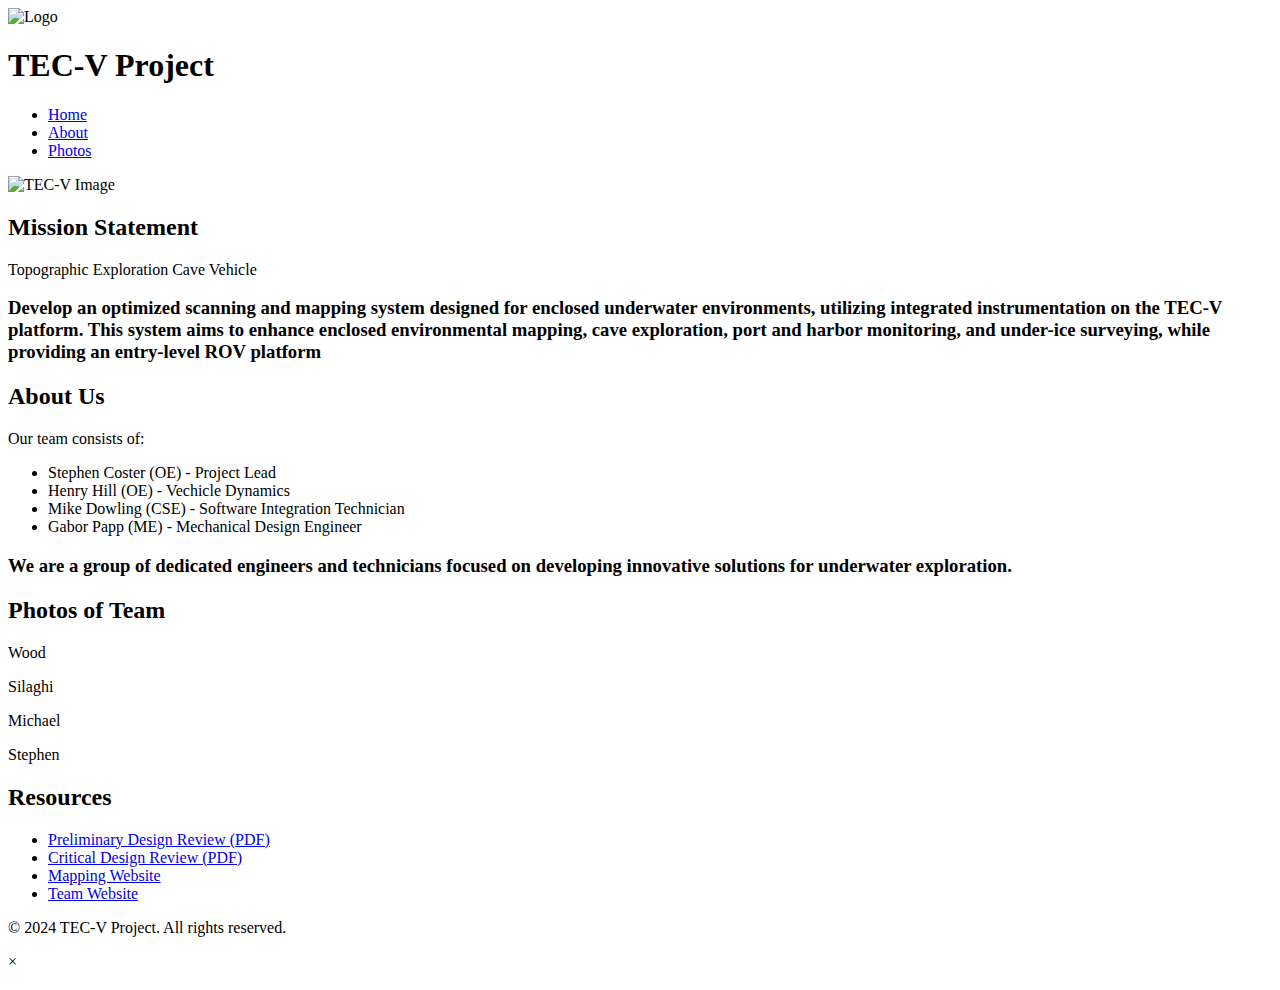
==== about.html @ ed129f12 "Add files via upload" ====
<!DOCTYPE html>
<html lang="en">
<head>
    <meta charset="UTF-8">
    <meta name="viewport" content="width=device-width, initial-scale=1.0">
    <title>TEC-V Project</title>
    <link rel="stylesheet" href="css/style.css">
    <link rel="stylesheet" href="https://fonts.googleapis.com/css2?family=Roboto+Mono:wght@400;700&display=swap">
    <link rel="stylesheet" href="fontawesome/css/all.min.css">
</head>
<body>
    <header>
        <div class="container">
            <div class="logo-container">
                <img src="images/Logo.png" alt="Logo" class="logo-img">
                <h1 class="logo">TEC-V Project</h1>
            </div>
            <nav>
                <div class="menu-icon" onclick="toggleMenu()">
                    <i class="fas fa-bars"></i>
                </div>
                <ul class="nav-list">
                    <li><a href="index.html">Home</a></li>
                    <li><a href="about.html">About</a></li>
                    <li><a href="photos.html">Photos</a></li>
                </ul>
            </nav>
        </div>
    </header>

    <section class="about">
        <img src="images/TeamPhoto.jpg" alt="TEC-V Image" class="tecv-img2">
    </section>
    
    

    <section class="mission">
        <div class="section-content">
            <h2>Mission Statement</h2>
            <h2-2>Topographic</h2-2>
            <h2-2>Exploration</h2-2>
            <h2-2>Cave</h2-2>
            <h2-2>Vehicle</h2-2>
            <h3>Develop an optimized scanning and mapping system designed 
                for enclosed underwater environments, utilizing integrated 
                instrumentation on the TEC-V platform. This system aims to 
                enhance enclosed environmental mapping, cave exploration, 
                port and harbor monitoring, and under-ice surveying, while 
                providing an entry-level ROV platform</h3>
        </div>
    </section>

    <section class="about">
        <div class="section-content">
            <h2>About Us</h2>
            <p>Our team consists of:</p>
            <ul>
                <li>Stephen Coster (OE) - Project Lead</li>
                <li>Henry Hill (OE) - Vechicle Dynamics </li>
                <li>Mike Dowling (CSE) - Software Integration Technician</li>
                <li>Gabor Papp (ME) - Mechanical Design Engineer</li>
            </ul>
            <h3>We are a group of dedicated engineers and technicians 
                focused on developing innovative solutions for underwater 
                exploration.</h3>
        </div>
    </section> 

    <section class="team-photos">
        <div class="section-content-photos">
            <h2>Photos of Team</h2>
            <div class="hex-grid">
                <div class="hex tooltip" data-name="Wood" data-job="Systems Engineer" data-summary="Wood is responsible for the system engineering of TEC-V." style="background-image: url('images/Wood.jpg');">
                    <p>Wood</p>
                    
                </div>
                <div class="hex tooltip" data-name="Silaghi" data-job="ROV Technician" data-summary="Silaghi manages the remotely operated vehicle systems." style="background-image: url('images/Silaghi.jpg');">
                    <p>Silaghi</p>
                    
                </div>
                <div class="hex tooltip" data-name="Michael" data-job="Software Integration Technician" data-summary="Michael handles the software integration for TEC-V." style="background-image: url('images/Michael.jpg');">
                    <p>Michael</p>
                    
                </div>
                <div class="hex tooltip" data-name="Stephen" data-job="Mechanical Design Engineer" data-summary="Stephen oversees the mechanical design of the project." style="background-image: url('images/Stephen.jpg');">
                    <p>Stephen</p>
                    
                </div>
            </div>
        </div>
    </section>

    <section class="links">
        <div class="section-content">
            <h2>Resources</h2>
            <ul>
                <li><a href="PDR.pdf" target="_blank">Preliminary Design Review (PDF)</a></li>
                <li><a href="CDR.pdf" target="_blank">Critical Design Review (PDF)</a></li>
                <li><a href="https://bluecodehydra.github.io/3DCloudPlot_Webpage/" target="_blank">Mapping Website</a></li>
                <li><a href="https://bluecodehydra.github.io/FIT_Project-TEC_V/team.html" target="_blank">Team Website</a></li>
            </ul>
        </div>
    </section>

    <footer>
        <div class="container">
            <p>&copy; 2024 TEC-V Project. All rights reserved.</p>
        </div>
    </footer>

    <!-- Modal for design details and team member details -->
    <div id="teamModal" class="modal">
        <div class="modal-content">
            <span class="close">&times;</span>
            <div class="hex big-hex">
                <div class="hex-in">
                    <div id="modalImage" class="hex-img"></div>
                </div>
            </div>
            <div class="modal-text">
                <h2 id="modalName"></h2>
                <h3 id="modalJob"></h3>
                <p id="modalSummary"></p>
            </div>
        </div>
    </div>

    <script>
        function toggleMenu() {
            var navList = document.querySelector('.nav-list');
            navList.classList.toggle('active');
        }

        window.addEventListener('scroll', function() {
            var sections = document.querySelectorAll('section');
            sections.forEach(function(section) {
                var rect = section.getBoundingClientRect();
                var distanceFromTop = rect.top - window.innerHeight;
                var distanceFromBottom = rect.bottom;

                if (distanceFromTop < 0 && distanceFromBottom > 0) {
                    section.style.opacity = 1;
                    section.style.transform = `translateY(0px)`;
                } else {
                    section.style.opacity = 0;
                    section.style.transform = 'translateY(20px)';
                }
            });
        });

        // Modal functionality
        var modal = document.getElementById("teamModal");
        var modalImage = document.getElementById("modalImage");
        var modalName = document.getElementById("modalName");
        var modalJob = document.getElementById("modalJob");
        var modalSummary = document.getElementById("modalSummary");

        document.querySelectorAll('.hex').forEach(function(hex) {
            hex.addEventListener('click', function() {
                modal.style.display = "block";
                modalImage.style.backgroundImage = hex.style.backgroundImage;
                modalName.textContent = hex.dataset.name;
                modalJob.textContent = hex.dataset.job || hex.dataset.name; // Use the name as job if not provided
                modalSummary.textContent = hex.dataset.summary;
            });
        });

        document.querySelector('.modal .close').addEventListener('click', function() {
            modal.style.display = "none";
        });

        window.addEventListener('click', function(event) {
            if (event.target == modal) {
                modal.style.display = "none";
            }
        });

        document.querySelectorAll('.hex').forEach(function(hex) {
            hex.addEventListener('mouseover', function(e) {
                const popupCue = this.querySelector('.popup-cue');
                popupCue.classList.add('show-popup');

                hex.addEventListener('mousemove', function(e) {
                    const rect = hex.getBoundingClientRect();
                    popupCue.style.left = (e.clientX - rect.left + 20) + 'px'; // Adjusted to position to the right
                    popupCue.style.top = (e.clientY - rect.top - 10) + 'px'; // Adjusted to align vertically with cursor
                });
            });

            hex.addEventListener('mouseout', function() {
                const popupCue = this.querySelector('.popup-cue');
                popupCue.classList.remove('show-popup');
            });
        });
    </script>
</body>
</html>
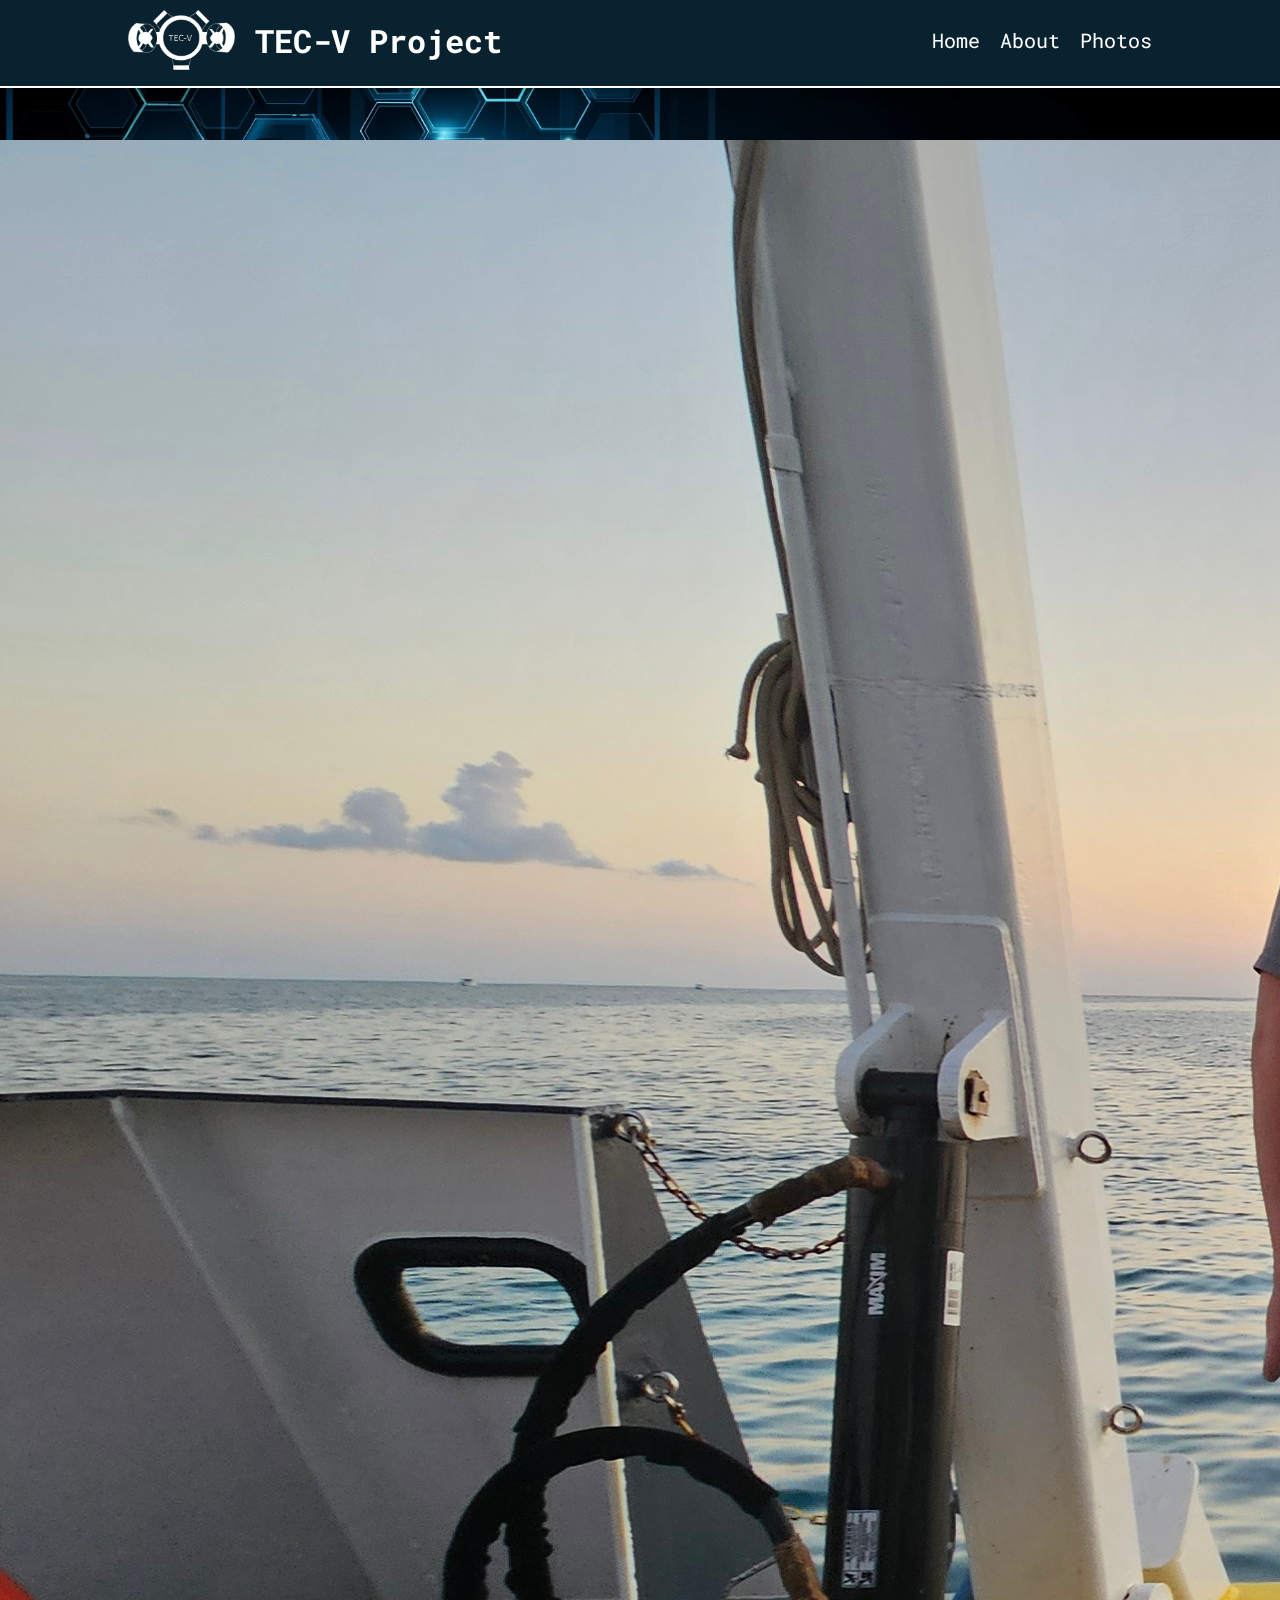
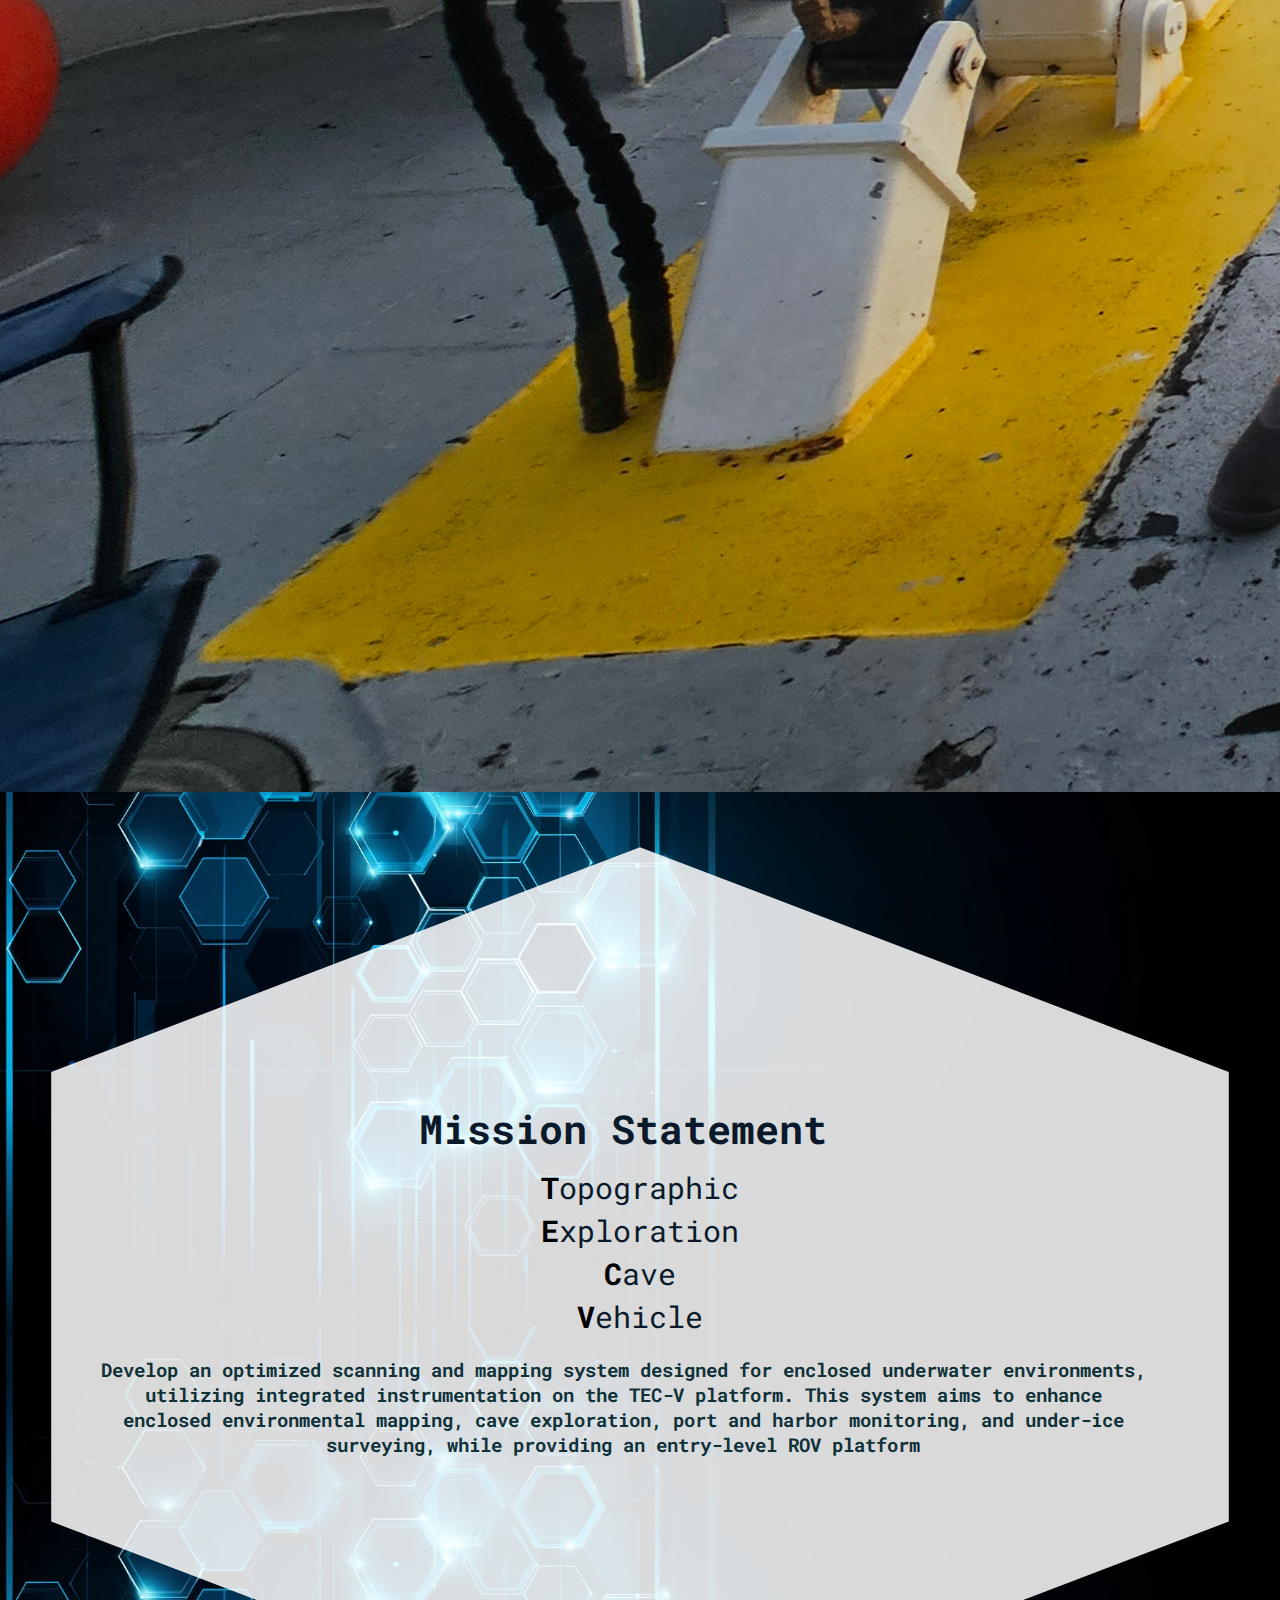
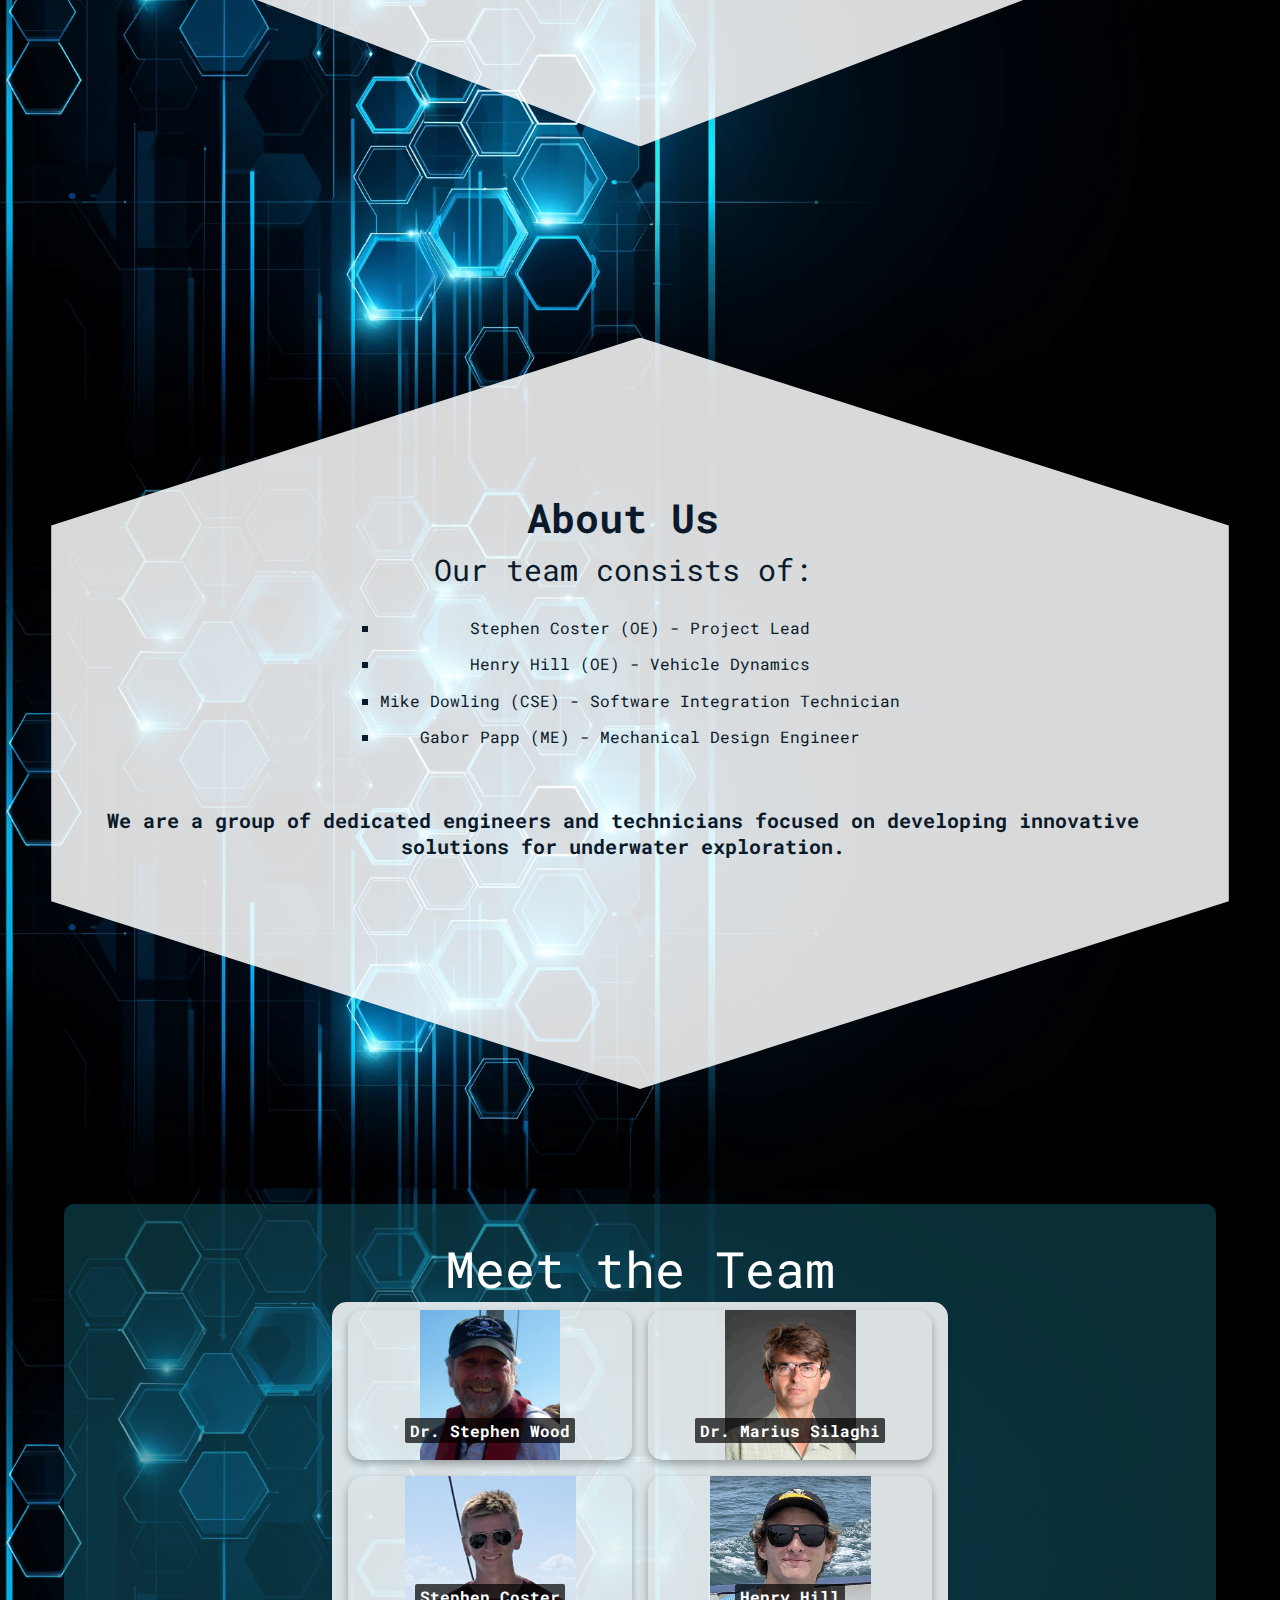
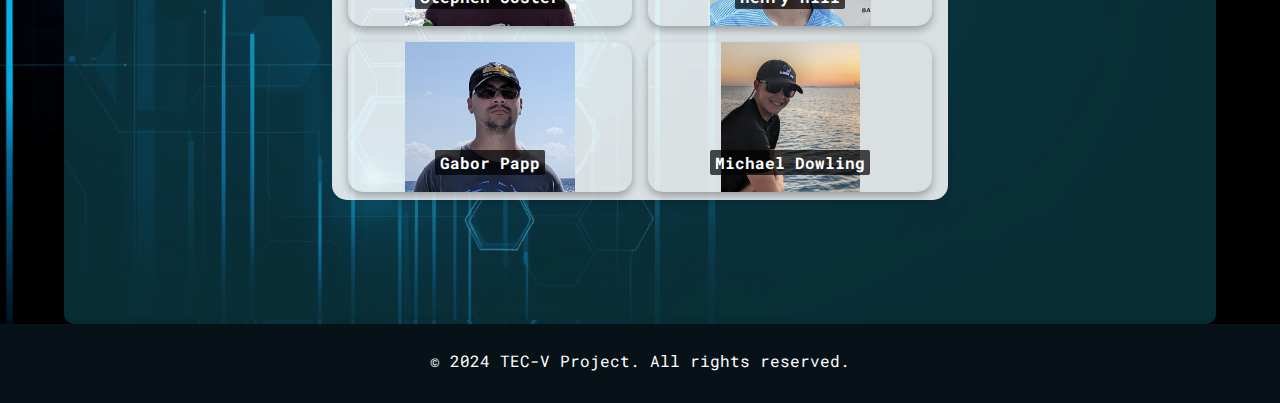
==== commit 27deb0e0: "Update about.html" ====
--- a/about.html
+++ b/about.html
@@ -28,10 +28,16 @@
         </div>
     </header>
 
+    <!-- Spacing -->
     <section class="about">
-        <img src="images/TeamPhoto.jpg" alt="TEC-V Image" class="tecv-img2">
-    </section>
-    
+    </section>
+
+    <!-- Image Section -->
+    <section class="image-section">
+        <div class="image-container">
+            <img src="images/TeamPhoto.jpg" alt="TEC-V Image" class="centered-image">
+        </div>
+    </section>
     
 
     <section class="mission">
@@ -56,7 +62,7 @@
             <p>Our team consists of:</p>
             <ul>
                 <li>Stephen Coster (OE) - Project Lead</li>
-                <li>Henry Hill (OE) - Vechicle Dynamics </li>
+                <li>Henry Hill (OE) - Vehicle Dynamics </li>
                 <li>Mike Dowling (CSE) - Software Integration Technician</li>
                 <li>Gabor Papp (ME) - Mechanical Design Engineer</li>
             </ul>
@@ -64,41 +70,59 @@
                 focused on developing innovative solutions for underwater 
                 exploration.</h3>
         </div>
-    </section> 
-
-    <section class="team-photos">
-        <div class="section-content-photos">
-            <h2>Photos of Team</h2>
-            <div class="hex-grid">
-                <div class="hex tooltip" data-name="Wood" data-job="Systems Engineer" data-summary="Wood is responsible for the system engineering of TEC-V." style="background-image: url('images/Wood.jpg');">
-                    <p>Wood</p>
-                    
+    </section>
+
+    <section class="design">
+        <div class="design-section">
+            <h2-2>Meet the Team</h2-2>
+                <div class="design-item">
+                    <div class="grid">
+                        <div class="rectangle tooltip" 
+                            data-name="Dr. Stephen Wood" 
+                            data-job="Program Chair for Ocean Engineering" 
+                            data-summary="Professor | College of Engineering and Science - Ocean Engineering and Marine Sciences" 
+                            style="background-image: url('images/Wood.jpg');">
+                            <p>Dr. Stephen Wood</p>
+                        </div>
+                        <div class="rectangle tooltip" 
+                            data-name="Dr. Marius Silaghi" 
+                            data-job="Professor | College of Engineering and Science - Electrical Engineering and Computer Science" 
+                            data-summary="" 
+                            style="background-image: url('images/Silaghi.jpg');">
+                            <p>Dr. Marius Silaghi</p>
+                        </div>
+                        <div class="rectangle tooltip" 
+                            data-name="Project Lead" 
+                            data-job="Major: Ocean Engineer" 
+                            data-summary="" 
+                            style="background-image: url('images/Stephen2.PNG');">
+                            <p>Stephen Coster</p>
+                        </div>
+                        <div class="rectangle tooltip" 
+                            data-name="Vehicle Dynamics" 
+                            data-job="Major: Ocean Engineer" 
+                            data-summary="" 
+                            style="background-image: url('images/Henry.PNG');">
+                            <p>Henry Hill</p>
+                        </div>
+                        <div class="rectangle tooltip" 
+                            data-name="Mechanical Design Engineer" 
+                            data-job="Major: Mechanical Engineering" 
+                            data-summary="" 
+                            style="background-image: url('images/Gabor.PNG');">
+                            <p>Gabor Papp</p>
+                        </div>
+                        <div class="rectangle tooltip" 
+                            data-name="Software Integration Technician" 
+                            data-job="Major: Computer Science" 
+                            data-summary="Designed TEC-V information webpage and was in charge of sonar data acquisition and translation to a 3-Dimensional interface."
+                            style="background-image: url('images/Mike.PNG');">
+                            <p>Michael Dowling</p>
+                        </div>
+                    </div>
                 </div>
-                <div class="hex tooltip" data-name="Silaghi" data-job="ROV Technician" data-summary="Silaghi manages the remotely operated vehicle systems." style="background-image: url('images/Silaghi.jpg');">
-                    <p>Silaghi</p>
-                    
-                </div>
-                <div class="hex tooltip" data-name="Michael" data-job="Software Integration Technician" data-summary="Michael handles the software integration for TEC-V." style="background-image: url('images/Michael.jpg');">
-                    <p>Michael</p>
-                    
-                </div>
-                <div class="hex tooltip" data-name="Stephen" data-job="Mechanical Design Engineer" data-summary="Stephen oversees the mechanical design of the project." style="background-image: url('images/Stephen.jpg');">
-                    <p>Stephen</p>
-                    
-                </div>
-            </div>
-        </div>
-    </section>
-
-    <section class="links">
-        <div class="section-content">
-            <h2>Resources</h2>
-            <ul>
-                <li><a href="PDR.pdf" target="_blank">Preliminary Design Review (PDF)</a></li>
-                <li><a href="CDR.pdf" target="_blank">Critical Design Review (PDF)</a></li>
-                <li><a href="https://bluecodehydra.github.io/3DCloudPlot_Webpage/" target="_blank">Mapping Website</a></li>
-                <li><a href="https://bluecodehydra.github.io/FIT_Project-TEC_V/team.html" target="_blank">Team Website</a></li>
-            </ul>
+                <h3></h3>
+            </div>
         </div>
     </section>
 
--- a/css/style.css
+++ b/css/style.css
@@ -0,0 +1,855 @@
+/*===============================================================================*/
+/*                                  GLOBAL STYLES                                */
+/*===============================================================================*/
+
+body {
+    font-family: 'Roboto Mono', monospace;
+    margin: 0;
+    padding: 0;
+    box-sizing: border-box;
+    background: linear-gradient(10deg, #070707, #123450, #0a1a2a, #0a3558);
+    color: #fff;
+    background-color: #0a1a2a;
+    background-image: url('../images/hexagonal_background_generated.webp'); /* Update with your image path */
+    background-size: 100% auto;
+    background-repeat: repeat-y;
+    max-height: 50px;
+}
+
+.container {
+    width: 80%;
+    margin: 0 auto;
+    margin-bottom: .5%;
+}
+
+/*===============================================================================*/
+/*                                 HEADER STYLES                                 */
+/*===============================================================================*/
+
+header {
+    background: #092230;
+    color: #fff;
+    padding: 10px 0;
+    margin-bottom: 5px;
+    position: fixed;
+    width: 100%;
+    top: 0;
+    left: 0;
+    z-index: 1000;
+    border-bottom: 2.5px solid #fff;
+    box-shadow: 0 4px 8px rgba(0, 0, 0, 0.1);
+}
+
+header .container {
+    display: flex;
+    justify-content: space-between;
+    align-items: center;
+}
+
+.logo-container {
+    display: flex;
+    align-items: center;
+}
+
+.logo-img {
+    height: 60px;
+    margin-right: 20px;
+    filter: invert(1);
+}
+
+.tecv-img {
+    margin-top: 40px;
+    margin-left: 10%;
+    max-width: 80%;
+    height: auto;
+}
+
+header .logo {
+    margin: 0;
+}
+
+header nav {
+    display: flex;
+    align-items: center;
+}
+
+header nav .menu-icon {
+    display: none;
+    cursor: pointer;
+    font-size: 30px;
+    color: #fff;
+}
+
+header nav ul {
+    list-style: none;
+    margin: 0;
+    padding: 0;
+    display: flex;
+}
+
+header nav ul li {
+    margin-left: 20px;
+    font-size: 20px;
+}
+
+header nav ul li a {
+    color: #fff;
+    text-decoration: none;
+    transition: color 0.3s ease;
+}
+
+header nav ul li a:hover {
+    color: #000000;
+}
+
+/*===============================================================================*/
+/*                               TITLE SECTION                                   */
+/*===============================================================================*/
+
+section.title {
+    background: url('../images/Underwater_Cave_HighRes.jpg') no-repeat center center/cover;
+    color: #fff;
+    padding: 10% ;
+    clip-path: none;
+    position: relative;
+    border: 2px solid #fff; /* White line below title container */
+    border-radius: 2%;
+    box-shadow: 0 4px 8px rgba(0, 0, 0, 0.1);
+    width: 80%; /* Flex 80% of the screen width */
+    max-height: 700px; /* Set maximum height */
+    margin: 0 auto; /* Center the section */
+    margin-top: 140px;
+    display: flex;
+    justify-content: center;
+    align-items: center;
+    box-sizing: border-box;
+}
+
+/*===============================================================================*/
+/*                               SECTION CONTENT                                 */
+/*===============================================================================*/
+
+.section-content {
+    background: rgba(255, 255, 255, 0.85); /* Slightly transparent background to blend with hex background */
+    color: #0a1a2a;
+    padding: 12% 2% 5%; /* Add padding to ensure text is not touching the edges */
+    margin: 4%;
+    width: fit-content; /* Change width to fit-content to allow expansion */
+    clip-path: polygon(50% 0%, 100% 25%, 100% 75%, 50% 100%, 0% 75%, 0% 25%);
+    box-sizing: border-box; /* Include padding in the element's total width and height */
+    overflow: hidden; /* Prevent text overflow */
+    text-align: center; /* Center align text */
+    display: flex;
+    justify-content: center;
+    align-items: center;
+    flex-direction: column;
+    box-shadow: 0 4px 8px rgba(0, 0, 0, 0.1);
+    transition: transform 0.2s ease, box-shadow 0.2s ease;
+}
+
+.section-content h2, .section-content p {
+    margin: 0; /* Remove default margins */
+}
+
+.section-content:hover {
+    transform: translateY(-10px);
+    box-shadow: 0 8px 16px rgba(0, 0, 0, 0.2);
+}
+
+.section-content p,
+.section-content ul li {
+    padding-bottom: 2%; /* Add padding to extend the bottom part of the polygon */
+}
+
+
+/*===============================================================================*/
+/*                              MISSION STYLES                                   */
+/*===============================================================================*/
+
+.mission p {
+    margin: 5%;
+    margin-bottom: 5px;
+    text-align: center;
+}
+
+.mission h2 {
+    font-size: 40px;
+    text-align: center;
+    margin-top: 9%;
+    margin-left: 2%;
+    margin-right: 5%;
+    margin-bottom: 1%;
+}
+.mission h2-2 {
+    font-size: 30px;
+    text-align: center;
+    margin: 2px 0;
+    display: inline-block;
+}
+
+.mission h2-2::first-letter {
+    font-weight: bold;
+    color: rgb(0, 0, 0);
+}
+
+
+.mission h3 {
+    text-align: center;
+    margin-left: 2%;
+    margin-right: 5%;
+    margin-bottom: 20%;
+    color: rgba(2, 38, 46, 0.938);
+}
+
+/*===============================================================================*/
+/*                              ABOUT STYLES                                     */
+/*===============================================================================*/
+
+.about h2 {
+    font-size: 40px;
+    text-align: center;
+    margin-left: 2%;
+    margin-right: 5%;
+    margin-bottom: .5%;
+}
+
+.about p {
+    font-size: 30px;
+    text-align: center;
+    margin-left: 2%;
+    margin-right: 5%;
+    padding-bottom: 1px;
+}
+
+.about ul {
+    padding-top: 5px;
+    list-style: none;
+    padding: .5% 5%;
+}
+
+.about ul li {
+    margin: 1% 0;
+    list-style-type: square;
+    color: #0a1a2a;
+}
+
+.about h3 {
+    font-size: 20px;
+    text-align: center;
+    margin-left: 2%;
+    margin-right: 5%;
+    padding-bottom: 13%;
+    padding-top: 2px;
+}
+
+.about h4 {
+    font-size: 20px;
+    text-align: center;
+    margin-left: 2%;
+    margin-right: 5%;
+    padding-bottom: 10px;
+    padding-left: 10%;
+    padding-top: 2px;
+}
+
+section.about {
+    display: flex;
+    justify-content: center;
+    align-items: center;
+    margin-top: 140px;
+    width: 100%;
+}
+
+.tecv-img2 {
+    width: 90%;
+    height: auto;
+    border: 2px solid #fff; /* White border around the image */
+    border-radius: 10px; /* Rounded corners */
+    box-shadow: 0 4px 8px rgba(0, 0, 0, 0.1); /* Optional shadow for better visibility */
+    margin: 0 auto; /* Center the image */
+}
+
+
+/*===============================================================================*/
+/*                               LINKS STYLES                                    */
+/*===============================================================================*/
+.links-section .section-content.square {
+    background: rgba(255, 255, 255, 0.85); /* Slightly transparent background to blend with hex background */
+    color: #0a1a2a;
+    padding: 12% 2% 5%; /* Add padding to ensure text is not touching the edges */
+    margin: 4%;
+    width: fit-content; /* Change width to fit-content to allow expansion */
+    border-radius: 15px; /* Rounded corners */
+    box-sizing: border-box; /* Include padding in the element's total width and height */
+    overflow: hidden; /* Prevent text overflow */
+    text-align: center; /* Center align text */
+    display: flex;
+    justify-content: center;
+    align-items: center;
+    flex-direction: column;
+    box-shadow: 0 4px 8px rgba(0, 0, 0, 0.1);
+    transition: transform 0.2s ease, box-shadow 0.2s ease;
+}
+
+.links-section .section-content.square ul {
+    list-style: none;
+    padding: 5% 1%;
+}
+
+.links-section .section-content.square ul li {
+    margin: 5% 0;
+    list-style-type: square;
+}
+
+.links-section .section-content.square ul li a {
+    text-decoration: none;
+    color: #007bfe;
+    transition: color 0.3s ease;
+}
+
+.links-section .section-content.square ul li a:hover {
+    color: #0056b3;
+}
+
+
+.links ul {
+    list-style: none;
+    padding: 5% 1%;
+}
+
+.links ul li {
+    margin: 5% 0;
+    list-style-type: square;
+}
+
+.links ul li a {
+    text-decoration: none;
+    color: #007bfe;
+    transition: color 0.3s ease;
+}
+
+.links ul li a:hover {
+    color: #0056b3;
+}
+
+
+/*===============================================================================*/
+/*                               FOOTER STYLES                                   */
+/*===============================================================================*/
+
+footer {
+    background: #071218;
+    color: #fff;
+    text-align: center;
+    padding: 2% 0;
+    box-shadow: 0 -4px 8px rgba(0, 0, 0, 0.1);
+}
+
+footer p {
+    margin: 0;
+}
+
+/*===============================================================================*/
+/*                              HEXAGON GRID                                     */
+/*===============================================================================*/
+
+.hex-grid {
+    display: flex;
+    flex-wrap: wrap;
+    justify-content: center;
+    gap: 1rem;
+}
+
+.hex {
+    position: relative;
+    width: 120px;
+    height: 138.56px;
+    background-color: #0a1a2a;
+    margin: 69.28px 0;
+    clip-path: polygon(50% 0%, 100% 25%, 100% 75%, 50% 100%, 0% 75%, 0% 25%);
+    display: flex;
+    justify-content: center;
+    align-items: center;
+    flex-direction: column;
+    cursor: pointer; /* Add pointer cursor */
+    background-size: cover;
+    background-position: center;
+    transition: opacity 1s ease, transform 1s ease, border 1s ease; /* Add transition for border */
+    opacity: 1;
+    border: 5px solid transparent; /* Initially set border to transparent */
+}
+    
+.hex:hover {
+    background-color: rgba(255, 255, 255, 1); /* Solid white background on hover */
+    transform: scale(1.5); /* Slightly increase size on hover */
+    border-radius: 5px; /* Ensure border-radius transition if needed */
+}
+
+.hex-in {
+    width: 100%;
+    height: 100%;
+    overflow: hidden;
+    position: relative;
+}
+
+.hex-img {
+    width: 100%;
+    height: 100%;
+    background-size: cover;
+    background-position: center;
+    transition: transform 0.3s ease; /* Add transition for transform */
+}
+
+.hex:hover .hex-img {
+    transform: scale(1.1); /* Scale the image on hover */
+}
+
+.hex p {
+    position: absolute;
+    bottom: -30px;
+    text-align: center;
+    color: #fff;
+    font-weight: bold;
+}
+
+/*===============================================================================*/
+/*                              TOOLTIP STYLES                                   */
+/*===============================================================================*/
+
+/* Popup cue styles */
+.popup-cue {
+    display: none; /* Initially hidden */
+    width: 150px;
+    background-color: black;
+    color: #fff;
+    text-align: center;
+    border-radius: 6px;
+    padding: 5px 0;
+    position: absolute;
+    z-index: 1;
+    transition: opacity 0.3s;
+}
+
+/* Add class to show popup cue */
+.show-popup {
+    display: block;
+    opacity: 1;
+}
+
+/* Tooltip container */
+.tooltip {
+    position: relative;
+    display: inline-block;
+    cursor: pointer;
+}
+
+/* Tooltip text */
+.tooltip .tooltiptext {
+    visibility: hidden;
+    width: 120px;
+    background-color: black;
+    color: #fff;
+    text-align: center;
+    border-radius: 6px;
+    padding: 5px 0;
+    position: absolute;
+    z-index: 1;
+    bottom: 125%; /* Position above the hexagon */
+    left: 50%;
+    margin-left: -60px;
+    opacity: 0;
+    transition: opacity 0.3s;
+}
+
+/* Tooltip arrow */
+.tooltip .tooltiptext::after {
+    content: '';
+    position: absolute;
+    top: 100%; /* At the bottom of the tooltip */
+    left: 50%;
+    margin-left: -5px;
+    border-width: 5px;
+    border-style: solid;
+    border-color: black transparent transparent transparent;
+}
+
+/* Show the tooltip text when you mouse over the tooltip container */
+.tooltip:hover .tooltiptext {
+    visibility: visible;
+    opacity: 1;
+}
+
+
+/*===============================================================================*/
+/*                              DESIGN SECTION                                   */
+/*===============================================================================*/
+
+.design-section {
+    display: flex;
+    flex-direction: column;
+    align-items: center;
+    width: 90%;
+    padding: 2rem;
+    margin: 0 auto;
+    border-radius: 10px;
+    background: rgba(18, 91, 108, 0.5); /* Slightly transparent background */
+    box-shadow: 0 4px 8px rgba(0, 0, 0, 0.1);
+    box-sizing: border-box; /* Ensure padding is included in the width */
+    overflow: hidden; /* Prevent overflow */
+    margin-top: 5%;
+}
+
+.design h2-2 {
+    font-size: 50px;
+    text-align: center;
+    margin-bottom: 0;
+}
+
+/* Center the grid within the design-section */
+.design-grid {
+    display: grid;
+    grid-template-columns: repeat(2, 1fr); /* Always two columns */
+    gap: 7%;
+    margin-top: 2rem;
+    width: 100%; /* Ensure the grid takes up full width */
+    padding: 4% 4%; /* Add padding to prevent overflow */
+    box-sizing: border-box; /* Ensure padding is included in the width */
+}
+
+.design-item {
+    background: rgba(255, 255, 255, 0.85); /* Slightly transparent background */
+    color: #0a1a2a;
+    padding: .5rem;
+    border-radius: 15px;
+    box-shadow: 0 4px 8px rgba(0, 0, 0, 0.1);
+    text-align: center;
+    position: center;
+    width: 100%; /* Ensure the items take up full width */
+    max-width: 600px; /* Set a max-width to prevent excessive stretching */
+    margin: 0 auto; /* Center the items */
+    margin-bottom: 5%;
+}
+
+.design-item h3 {
+    margin-bottom: 1rem;
+}
+
+.design-item p {
+    margin-bottom: 1rem;
+}
+
+.grid {
+    display: flex;
+    flex-wrap: wrap;
+    justify-content: center;
+    gap: 1rem;
+}
+
+.rectangle {
+    width: calc(50% - 1rem); /* Two images per row with some spacing */
+    height: 150px; /* Adjust the height as needed */
+    margin: 0;
+    background-size: contain; /* Ensure the entire image is visible */
+    background-position: center;
+    background-repeat: no-repeat; /* Prevent tiling */
+    border-radius: 15px; /* Rounded edges */
+    display: flex;
+    justify-content: center;
+    align-items: center;
+    position: relative;
+    box-shadow: 0 4px 8px rgba(0, 0, 0, 0.3);
+    cursor: pointer; /* Add pointer cursor */
+    transition: transform 0.3s ease, box-shadow 0.3s ease;
+}
+
+.rectangle:hover {
+    transform: scale(1.1); /* Slightly increase size on hover */
+    box-shadow: 0 8px 16px rgba(0, 0, 0, 0.3); /* Enhance shadow on hover */
+}
+
+.rectangle p {
+    position: absolute;
+    bottom: 10px;
+    text-align: center;
+    color: #06f4ec;
+    font-weight: bold;
+    border-radius: 2px;
+    border-color:#000000;
+}
+
+/* Responsive design for smaller screens */
+@media (max-width: 100px) {
+    .rectangle {
+        width: 100%; /* Single column on small screens */
+    }
+}
+
+/*===============================================================================*/
+/*                              PHOTO SECTIONS                                   */
+/*===============================================================================*/
+
+.photo-sections {
+    display: flex;
+    justify-content: center;
+    align-items: center;
+    margin-top: 40px;
+    width: 100%;
+}
+
+.photo-sections .section-content {
+    background: rgba(255, 255, 255, 0.85); /* Slightly transparent background */
+    color: #0a1a2a;
+    padding: 12% 2% 5%; /* Add padding to ensure text is not touching the edges */
+    margin: 4%;
+    width: fit-content; /* Change width to fit-content to allow expansion */
+    box-sizing: border-box; /* Include padding in the element's total width and height */
+    overflow: hidden; /* Prevent text overflow */
+    text-align: center; /* Center align text */
+    display: flex;
+    justify-content: center;
+    align-items: center;
+    flex-direction: column;
+    box-shadow: 0 4px 8px rgba(0, 0, 0, 0.1);
+    border-radius: 10px; /* Rounded corners */
+    transition: transform 0.2s ease, box-shadow 0.2s ease;
+}
+
+.photo-sections .section-content:hover {
+    transform: translateY(-10px);
+    box-shadow: 0 8px 16px rgba(0, 0, 0, 0.2);
+}
+
+.photo-sections h2 {
+    font-size: 40px;
+    text-align: center;
+    margin: 0 0 20px 0;
+}
+
+.photo-grid {
+    display: flex;
+    flex-wrap: wrap;
+    justify-content: center;
+    gap: 1rem;
+    width: 100%;
+    box-sizing: border-box; /* Ensure padding is included in the width */
+}
+
+.rectangle {
+    width: calc(50% - 1rem); /* Two images per row with some spacing */
+    height: 150px; /* Adjust the height as needed */
+    margin: 0;
+    background-size: contain; /* Ensure the entire image is visible */
+    background-position: center;
+    background-repeat: no-repeat; /* Prevent tiling */
+    border-radius: 15px; /* Rounded edges */
+    display: flex;
+    justify-content: center;
+    align-items: center;
+    position: relative;
+    box-shadow: 0 4px 8px rgba(0, 0, 0, 0.3);
+    cursor: pointer; /* Add pointer cursor */
+    transition: transform 0.3s ease, box-shadow 0.3s ease;
+}
+
+.rectangle:hover {
+    transform: scale(1.1); /* Slightly increase size on hover */
+    box-shadow: 0 8px 16px rgba(0, 0, 0, 0.3); /* Enhance shadow on hover */
+}
+
+.rectangle p {
+    position: absolute;
+    bottom: 1px;
+    text-align: center;
+    color: #ffffff;
+    font-weight: bold;
+    background-color: rgba(0, 0, 0, 0.7); /* Black background with some transparency */
+    padding: 2px 5px; /* Add some padding around the text */
+    border-radius: 2px; /* Rounded corners */
+}
+
+/* Responsive design for smaller screens */
+@media (max-width: 768px) {
+    .rectangle {
+        width: 100%; /* Single column on small screens */
+    }
+}
+
+/*===============================================================================*/
+/*                              MODAL STYLES                                     */
+/*===============================================================================*/
+
+.modal {
+    display: none; /* Hidden by default */
+    position: fixed; /* Stay in place */
+    z-index: 1000; /* Sit on top */
+    left: 0;
+    top: 0;
+    width: 100%;
+    height: 100%;
+    overflow: auto; /* Enable scroll if needed */
+    background-color: rgb(0, 0, 0); /* Fallback color */
+    background-color: rgba(0, 0, 0, 0.4); /* Black w/ opacity */
+    animation: fadeIn 0.5s; /* Fade in the modal */
+}
+
+.modal-content {
+    background-color: #fefefe;
+    margin: 15% auto; /* 15% from the top and centered */
+    padding: 20px;
+    border: 1px solid #888;
+    width: 80%; /* Could be more or less, depending on screen size */
+    animation: slideIn 0.5s; /* Slide in the modal content */
+    border-radius: 10px;
+    box-shadow: 0 4px 8px rgba(0, 0, 0, 0.1);
+    text-align: center;
+}
+
+.modal .close {
+    color: #aaa;
+    float: right;
+    font-size: 28px;
+    font-weight: bold;
+    cursor: pointer; /* Add pointer cursor */
+}
+
+.modal .close:hover,
+.modal .close:focus {
+    color: black;
+    text-decoration: none;
+    cursor: pointer;
+}
+
+.modal .rectangle {
+    width: 80%;
+    height: auto;
+    margin: 20px auto;
+    border-radius: 10px;
+    box-shadow: 0 4px 8px rgba(0, 0, 0, 0.1);
+}
+
+.modal .rectangle p {
+    bottom: -40px;
+}
+
+.modal-text {
+    margin-top: 20px;
+}
+
+.modal-text h2 {
+    color: #0a1a2a;
+    font-size: 50px;
+}
+
+.modal-text h3 {
+    color: #0a3558;
+    font-size: 20px;
+}
+
+.modal-text p {
+    color: #0a1a2a;
+    font-size: 16px;
+}
+
+/*===============================================================================*/
+/*                              KEYFRAMES FOR ANIMATIONS                         */
+/*===============================================================================*/
+
+@keyframes fadeIn {
+    from { opacity: 0; }
+    to { opacity: 1; }
+}
+
+@keyframes slideIn {
+    from { transform: translateY(-60px); }
+    to { transform: translateY(0); }
+}
+
+/*===============================================================================*/
+/*                              RESPONSIVE STYLES                                */
+/*===============================================================================*/
+
+@media (max-width: 679px) {
+    header nav ul {
+        display: none;
+        flex-direction: column;
+        background: #0b3d59;
+        position: absolute;
+        top: 70px;
+        right: 0; /* Position the menu from the right */
+        width: 50%; /* Menu spans half the screen */
+    }
+
+    header nav ul.active {
+        display: flex;
+    }
+
+    header nav .menu-icon {
+        display: block;
+    }
+
+    header nav ul li {
+        margin: 5% 0;
+        font-size: 40px;
+    }
+
+    .section-content {
+        clip-path: none;
+        width: 90%;
+        margin: 0 auto;
+        display: block;
+        text-align: left;
+        clip-path: polygon(50% 0%, 100% 25%, 100% 75%, 50% 100%, 0% 75%, 0% 25%);
+        margin-top: 3%;
+        margin-bottom: 3%;
+    }
+
+    .hex-grid {
+        flex-direction: column;
+        align-items: center;
+    }
+
+    .hex {
+        width: 80px;
+        height: 92.14px;
+        margin: 46.07px 0;
+    }
+
+    .hex p {
+        bottom: -20px;
+    }
+
+    .modal-content {
+        width: 90%;
+    }
+
+    .modal .rectangle {
+        width: 100%;
+        height: auto;
+    }
+
+    .modal .rectangle p {
+        bottom: -30px;
+    }
+
+    .modal-text h2 {
+        font-size: 50px;
+    }
+
+    .modal-text h3 {
+        font-size: 18px;
+    }
+
+    .modal-text p {
+        font-size: 14px;
+    }
+
+    .design-grid {
+        grid-template-columns: 1fr;
+        padding-bottom: 10%;
+    }
+
+    .design-item {
+        margin-bottom: 2rem;
+        padding-bottom: 10%;
+    }
+}
